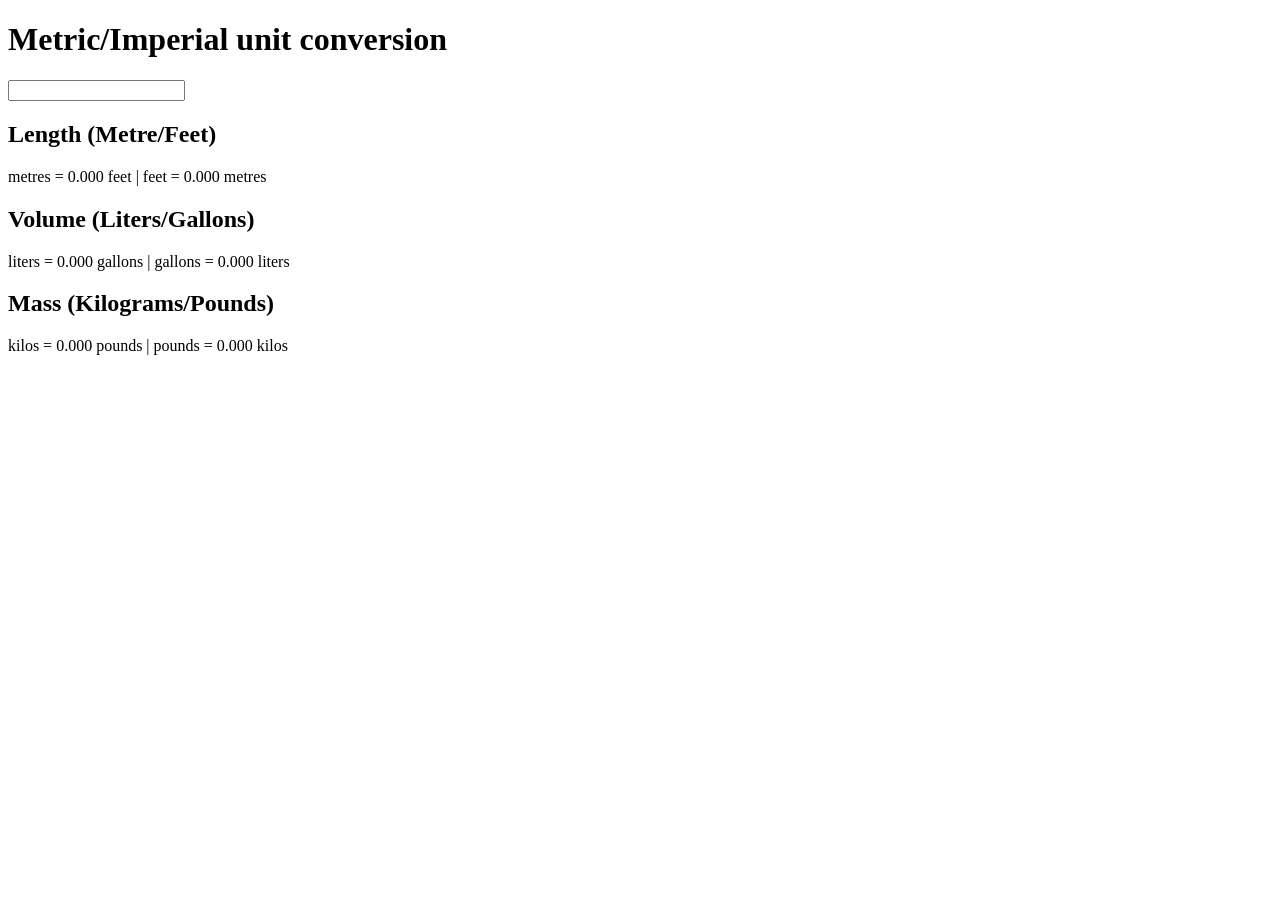
==== public/index.html @ c3cc8ab6 "adds npm template" ====
<!DOCTYPE html>
<html lang="es">
  <head>
    <meta charset="UTF-8" />
    <meta http-equiv="X-UA-Compatible" content="IE=edge" />
    <meta name="viewport" content="width=device-width, initial-scale=1.0" />
    <title>A metrtic/imperial unit conversion</title>
  </head>
  <body>
    <header>
      <h1>Metric/Imperial unit conversion</h1>
      <input type="number" id="num-el" onchange="converUnit()" />
    </header>
    <h2>Length (Metre/Feet)</h2>
    <p id="length-el">0 metres = 0 feet | 0 feet = 0 metres</p>
    <h2>Volume (Liters/Gallons)</h2>
    <p id="volume-el">0 litres = 0 gallons | 0 gallons = 0 litres</p>
    <h2>Mass (Kilograms/Pounds)</h2>
    <p id="mass-el">0 kilos = 0 pounds | 0 pounds = 0 kilos</p>
    <script src="./assets/js/main.js"></script>
  </body>
</html>
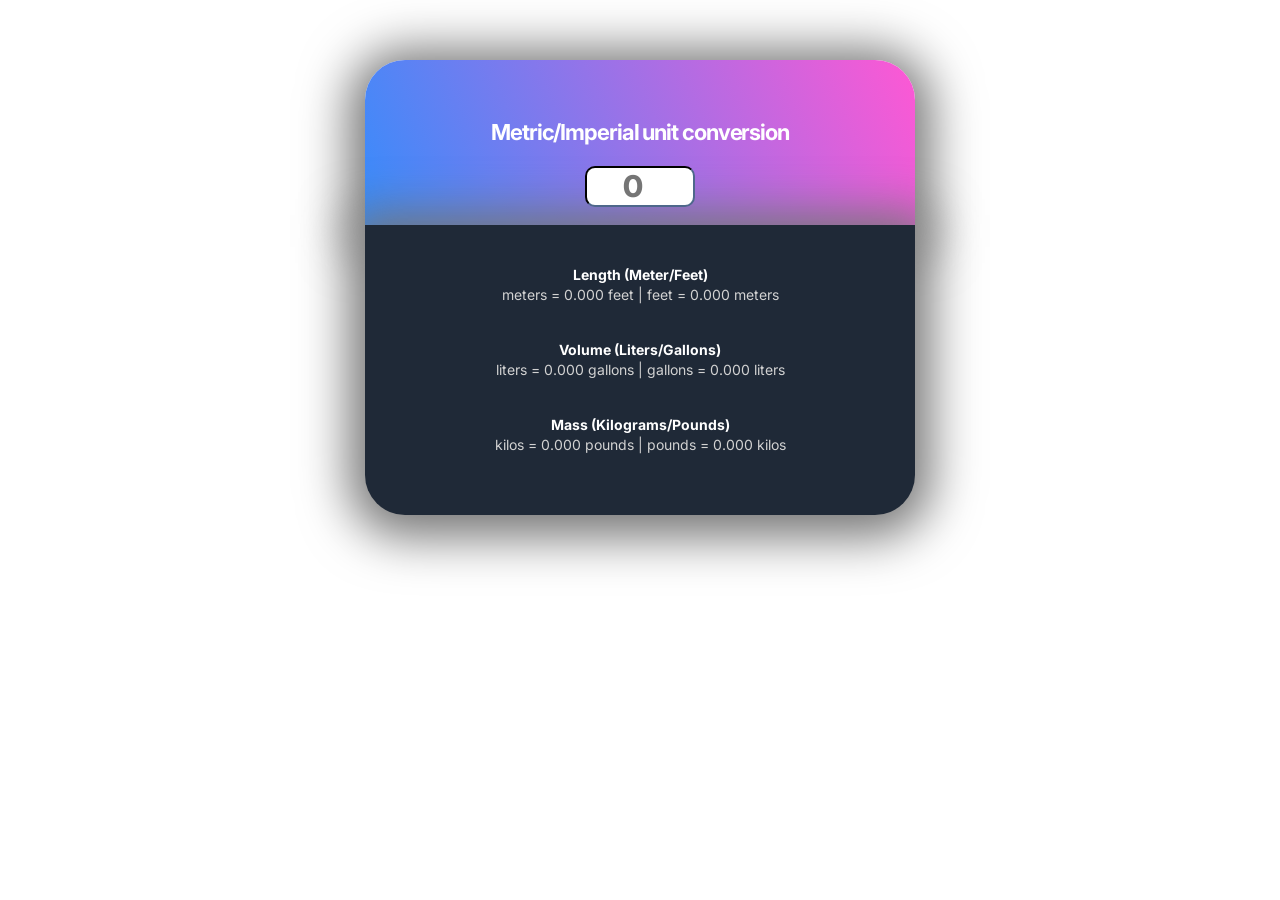
==== commit 97fc84fd: "adds scss styles" ====
--- a/public/index.html
+++ b/public/index.html
@@ -4,19 +4,40 @@
     <meta charset="UTF-8" />
     <meta http-equiv="X-UA-Compatible" content="IE=edge" />
     <meta name="viewport" content="width=device-width, initial-scale=1.0" />
+    <link rel="preconnect" href="https://fonts.googleapis.com" />
+    <link rel="preconnect" href="https://fonts.gstatic.com" crossorigin />
+    <link
+      href="https://fonts.googleapis.com/css2?family=Inter:wght@500;800&display=swap"
+      rel="stylesheet"
+    />
+    <link rel="stylesheet" href="./assets/css/main.css" />
     <title>A metrtic/imperial unit conversion</title>
   </head>
   <body>
-    <header>
-      <h1>Metric/Imperial unit conversion</h1>
-      <input type="number" id="num-el" onchange="converUnit()" />
+    <header class="header">
+      <h1 class="header__title">Metric/Imperial unit conversion</h1>
+      <input
+        class="header__input"
+        type="number"
+        id="num-el"
+        placeholder="0"
+        onchange="converUnit()"
+      />
     </header>
-    <h2>Length (Metre/Feet)</h2>
-    <p id="length-el">0 metres = 0 feet | 0 feet = 0 metres</p>
-    <h2>Volume (Liters/Gallons)</h2>
-    <p id="volume-el">0 litres = 0 gallons | 0 gallons = 0 litres</p>
-    <h2>Mass (Kilograms/Pounds)</h2>
-    <p id="mass-el">0 kilos = 0 pounds | 0 pounds = 0 kilos</p>
+    <div class="main">
+      <h2 class="main__title">Length (Meter/Feet)</h2>
+      <p class="main__converted" id="length-el">
+        0 meters = 0 feet | 0 feet = 0 meters
+      </p>
+      <h2 class="main__title">Volume (Liters/Gallons)</h2>
+      <p class="main__converted" id="volume-el">
+        0 litres = 0 gallons | 0 gallons = 0 litres
+      </p>
+      <h2 class="main__title">Mass (Kilograms/Pounds)</h2>
+      <p class="main__converted" id="mass-el">
+        0 kilos = 0 pounds | 0 pounds = 0 kilos
+      </p>
+    </div>
     <script src="./assets/js/main.js"></script>
   </body>
 </html>
--- a/public/assets/css/main.css
+++ b/public/assets/css/main.css
@@ -0,0 +1,93 @@
+:root {
+  font-size: 6.25%;
+  scroll-behavior: smooth; }
+
+* {
+  margin: 0;
+  padding: 0px;
+  box-sizing: border-box;
+  font-size: 16rem; }
+
+html,
+body {
+  padding: 30px; }
+
+h1,
+h2,
+h3,
+h4,
+h5,
+h6,
+fieldset {
+  margin: 0;
+  padding: 0; }
+
+a {
+  text-decoration: none;
+  color: inherit; }
+
+ul {
+  list-style: none; }
+
+button {
+  border: none;
+  outline: none;
+  box-shadow: none; }
+
+.header {
+  max-width: 550px;
+  height: 165px;
+  margin: auto;
+  background: linear-gradient(246.26deg, #fe58d4 0%, #378cfb 100%);
+  text-align: center;
+  border-top-left-radius: 40px 40px;
+  border-top-right-radius: 40px 40px;
+  box-shadow: 0px 6px 49px 16px #757575; }
+  .header__title {
+    font-family: 'Inter', sans-serif;
+    padding: 53px 0 15px 0;
+    font-size: 22px;
+    line-height: 38px;
+    letter-spacing: -0.05em;
+    color: #ffffff; }
+  .header__input {
+    font-family: 'Inter', sans-serif;
+    font-size: 30px;
+    margin: 0;
+    font-style: normal;
+    font-weight: 800;
+    line-height: 24px;
+    width: 20%;
+    border-radius: 10px;
+    color: #1f2937;
+    border-color: #1f2937;
+    padding: 0.25px 0.25px 0.25px 0.25px;
+    text-align: center; }
+
+.main {
+  max-width: 550px;
+  height: 290px;
+  margin: auto;
+  text-align: center;
+  padding: 10px 50px;
+  background: #1f2937;
+  border-bottom-right-radius: 40px 40px;
+  border-bottom-left-radius: 40px 40px;
+  box-shadow: 0px 6px 49px 16px #757575; }
+  .main__title {
+    font-size: 14px;
+    line-height: 20px;
+    padding-top: 30px;
+    font-family: 'Inter', sans-serif;
+    color: #ffffff; }
+  .main__converted {
+    font-weight: 400;
+    font-size: 14px;
+    line-height: 20px;
+    text-align: center;
+    font-family: 'Inter', sans-serif;
+    color: #d2d2d2;
+    margin: 0 auto;
+    padding-bottom: 5px; }
+
+/*# sourceMappingURL=main.css.map */
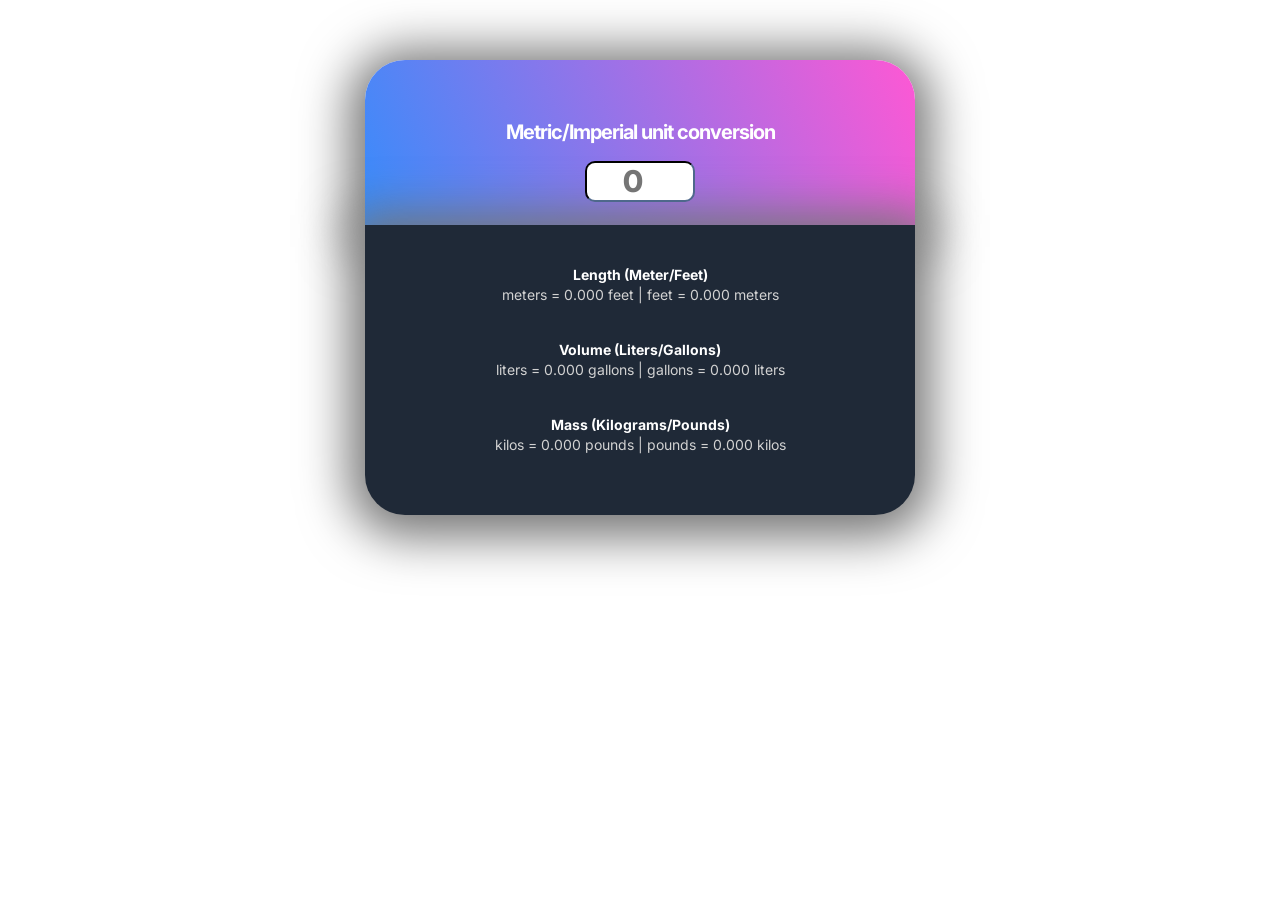
==== commit 2caa9073: "adds media query" ====
--- a/public/index.html
+++ b/public/index.html
@@ -1,43 +1,43 @@
-<!DOCTYPE html>
-<html lang="es">
-  <head>
-    <meta charset="UTF-8" />
-    <meta http-equiv="X-UA-Compatible" content="IE=edge" />
-    <meta name="viewport" content="width=device-width, initial-scale=1.0" />
-    <link rel="preconnect" href="https://fonts.googleapis.com" />
-    <link rel="preconnect" href="https://fonts.gstatic.com" crossorigin />
-    <link
-      href="https://fonts.googleapis.com/css2?family=Inter:wght@500;800&display=swap"
-      rel="stylesheet"
-    />
-    <link rel="stylesheet" href="./assets/css/main.css" />
-    <title>A metrtic/imperial unit conversion</title>
-  </head>
-  <body>
-    <header class="header">
-      <h1 class="header__title">Metric/Imperial unit conversion</h1>
-      <input
-        class="header__input"
-        type="number"
-        id="num-el"
-        placeholder="0"
-        onchange="converUnit()"
-      />
-    </header>
-    <div class="main">
-      <h2 class="main__title">Length (Meter/Feet)</h2>
-      <p class="main__converted" id="length-el">
-        0 meters = 0 feet | 0 feet = 0 meters
-      </p>
-      <h2 class="main__title">Volume (Liters/Gallons)</h2>
-      <p class="main__converted" id="volume-el">
-        0 litres = 0 gallons | 0 gallons = 0 litres
-      </p>
-      <h2 class="main__title">Mass (Kilograms/Pounds)</h2>
-      <p class="main__converted" id="mass-el">
-        0 kilos = 0 pounds | 0 pounds = 0 kilos
-      </p>
-    </div>
-    <script src="./assets/js/main.js"></script>
-  </body>
-</html>
+<!DOCTYPE html>
+<html lang="es">
+  <head>
+    <meta charset="UTF-8" />
+    <meta http-equiv="X-UA-Compatible" content="IE=edge" />
+    <meta name="viewport" content="width=device-width, initial-scale=1.0" />
+    <link rel="preconnect" href="https://fonts.googleapis.com" />
+    <link rel="preconnect" href="https://fonts.gstatic.com" crossorigin />
+    <link
+      href="https://fonts.googleapis.com/css2?family=Inter:wght@500;800&display=swap"
+      rel="stylesheet"
+    />
+    <link rel="stylesheet" href="./assets/css/main.css" />
+    <title>A metrtic/imperial unit conversion</title>
+  </head>
+  <body>
+    <header class="header">
+      <h1 class="header__title">Metric/Imperial unit conversion</h1>
+      <input
+        class="header__input"
+        type="number"
+        id="num-el"
+        placeholder="0"
+        onchange="converUnit()"
+      />
+    </header>
+    <div class="main">
+      <h2 class="main__title">Length (Meter/Feet)</h2>
+      <p class="main__converted" id="length-el">
+        0 meters = 0 feet | 0 feet = 0 meters
+      </p>
+      <h2 class="main__title">Volume (Liters/Gallons)</h2>
+      <p class="main__converted" id="volume-el">
+        0 litres = 0 gallons | 0 gallons = 0 litres
+      </p>
+      <h2 class="main__title">Mass (Kilograms/Pounds)</h2>
+      <p class="main__converted" id="mass-el">
+        0 kilos = 0 pounds | 0 pounds = 0 kilos
+      </p>
+    </div>
+    <script src="./assets/js/main.js"></script>
+  </body>
+</html>
--- a/public/assets/css/main.css
+++ b/public/assets/css/main.css
@@ -36,23 +36,31 @@
 
 .header {
   max-width: 550px;
-  height: 165px;
+  height: 150px;
   margin: auto;
   background: linear-gradient(246.26deg, #fe58d4 0%, #378cfb 100%);
   text-align: center;
   border-top-left-radius: 40px 40px;
   border-top-right-radius: 40px 40px;
   box-shadow: 0px 6px 49px 16px #757575; }
+  @media (min-width: 768px) {
+    .header {
+      height: 165px; } }
   .header__title {
     font-family: 'Inter', sans-serif;
-    padding: 53px 0 15px 0;
-    font-size: 22px;
-    line-height: 38px;
+    padding: 40px 0 20px 0;
+    font-size: 15px;
+    line-height: 20px;
     letter-spacing: -0.05em;
     color: #ffffff; }
+    @media (min-width: 768px) {
+      .header__title {
+        padding: 53px 0 10px 0;
+        font-size: 20px;
+        line-height: 38px; } }
   .header__input {
     font-family: 'Inter', sans-serif;
-    font-size: 30px;
+    font-size: 15px;
     margin: 0;
     font-style: normal;
     font-weight: 800;
@@ -63,10 +71,13 @@
     border-color: #1f2937;
     padding: 0.25px 0.25px 0.25px 0.25px;
     text-align: center; }
+    @media (min-width: 768px) {
+      .header__input {
+        font-size: 30px; } }
 
 .main {
   max-width: 550px;
-  height: 290px;
+  min-height: 290px;
   margin: auto;
   text-align: center;
   padding: 10px 50px;
@@ -74,20 +85,30 @@
   border-bottom-right-radius: 40px 40px;
   border-bottom-left-radius: 40px 40px;
   box-shadow: 0px 6px 49px 16px #757575; }
+  @media (min-width: 768px) {
+    .main {
+      height: 280px; } }
   .main__title {
-    font-size: 14px;
+    font-size: 12px;
     line-height: 20px;
-    padding-top: 30px;
+    padding-top: 10px;
     font-family: 'Inter', sans-serif;
     color: #ffffff; }
+    @media (min-width: 768px) {
+      .main__title {
+        font-size: 14px;
+        padding-top: 30px; } }
   .main__converted {
     font-weight: 400;
-    font-size: 14px;
+    font-size: 12px;
     line-height: 20px;
     text-align: center;
     font-family: 'Inter', sans-serif;
     color: #d2d2d2;
     margin: 0 auto;
     padding-bottom: 5px; }
+    @media (min-width: 768px) {
+      .main__converted {
+        font-size: 14px; } }
 
 /*# sourceMappingURL=main.css.map */
